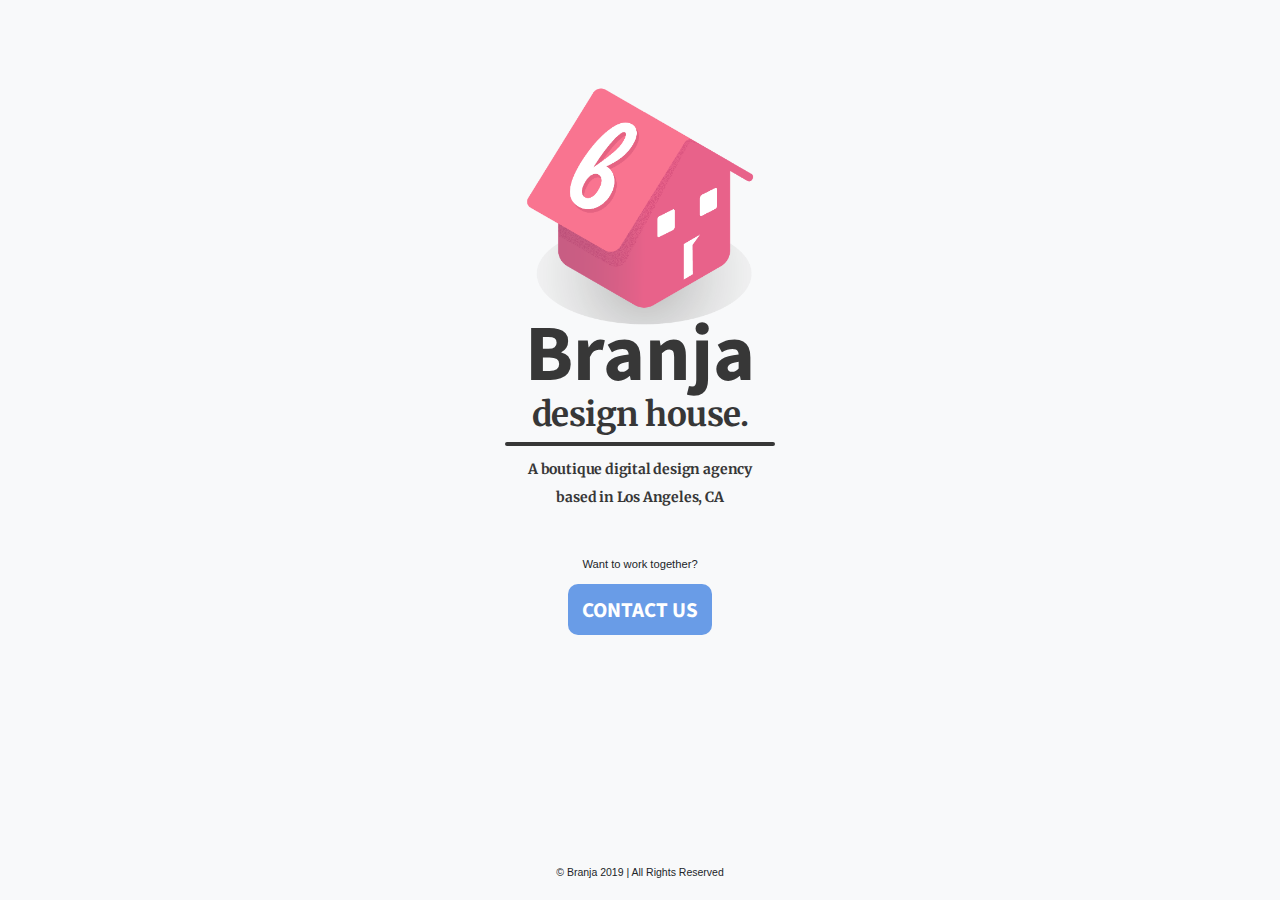
==== index.html @ 0dcbd967 "Update index.html" ====
<!DOCTYPE html>
<html lang="en">

<head>

    <!-- Global site tag (gtag.js) - Google Analytics -->
    <script async src="https://www.googletagmanager.com/gtag/js?id=UA-90328546-5"></script>
    <script>
        window.dataLayer = window.dataLayer || [];

        function gtag() {
            dataLayer.push(arguments);
        }
        gtag('js', new Date());

        gtag('config', 'UA-90328546-5');
    </script>


    <meta charset="utf-8">
    <meta name="viewport" content="width=device-width, initial-scale=1, shrink-to-fit=no">
    <meta name="description" content="">
    <meta name="author" content="">

    <title>Branja Design House</title>

    <!-- Bootstrap Core CSS -->
    <link rel="stylesheet" href="https://maxcdn.bootstrapcdn.com/bootstrap/4.0.0/css/bootstrap.min.css" integrity="sha384-Gn5384xqQ1aoWXA+058RXPxPg6fy4IWvTNh0E263XmFcJlSAwiGgFAW/dAiS6JXm" crossorigin="anonymous">

    <!-- Custom Fonts -->
    <link href="https://fonts.googleapis.com/css?family=Merriweather:400,700|Source+Sans+Pro:400,700&display=swap" rel="stylesheet">

    <!-- Custom CSS -->
    <link rel="stylesheet" href="css/global.css">
    <link rel="stylesheet" href="css/home.css">

    <!-- Favicon Related -->
    <link rel="apple-touch-icon" sizes="180x180" href="favicon/apple-touch-icon.png">
    <link rel="icon" type="image/png" sizes="32x32" href="favicon/favicon-32x32.png">
    <link rel="icon" type="image/png" sizes="16x16" href="favicon/favicon-16x16.png">
    <link rel="manifest" href="favicon/site.webmanifest">
    <link rel="mask-icon" href="favicon/safari-pinned-tab.svg" color="#5bbad5">
    <meta name="msapplication-TileColor" content="#da532c">
    <meta name="theme-color" content="#ffffff">



</head>

<body>

    <div class="page-container">

        <div class="content-wrapper">

            <!-- Navigation -->
            <nav id="sidebar-wrapper">
            </nav>

            <!-- Header -->
            <header>
                <div class="header-box">
                    <img src="img/branja_logo.png" alt="Branja Logo">
                    <h1>Branja</h1>
                    <h2>design house.</h2>
                    <hr>
                    <p>A boutique digital design agency<br/> based in Los Angeles, CA</p>
                </div>
            </header>

            <main class="contact-box text-center">
                <small>Want to work together?</small><br/><br/>
                <a href="mailto:ben@branja.co" target="_blank">
                    <btn class="contact-btn">Contact Us</btn>
                </a>
            </main>

        </div>
        <!-- Footer -->
        <footer>
            © Branja 2019 | All Rights Reserved
        </footer>

    </div>
    <!-- JavaScript -->

    <!-- jQuery Related -->

    <!-- Bootstrap Related -->

    <!-- Custom scripts -->
    <script src="js/global.js"></script>

</body>

</html>
---- css/global.css ----
html,
body {
    margin: 0;
    position: relative;
    height: 100%;
    /* font-family: Source Sans Pro, sans-serif; */
    /* font-weight: 500; */
    background-color: #F8F9FA;
    font-size: 10px;
    text-rendering: optimizeLegibility;
    -webkit-font-smoothing: antialiased;
    -moz-osx-font-smoothing: grayscale;
}


/* Fade In Animation */

body {
    animation: fadeInAnimation ease 1.34s;
    animation-iteration-count: 1;
    animation-fill-mode: forwards;
}

@keyframes fadeInAnimation {
    0% {
        opacity: 0;
    }
    100% {
        opacity: 1;
    }
}

* {
    /* box-sizing: border-box; */
}

*:before,
*:after {
    /* box-sizing: border-box; */
}


/* Footer Related */

.page-container {
    min-height: 100vh;
    position: relative;
}

.content-wrapper {
    padding-bottom: 2.5rem;
}

footer {
    position: absolute;
    width: 100%;
    bottom: 0;
    height: 2.5rem;
    /*  */
    font-size: .75rem;
    text-align: center;
}

@media (min-width: 600px) {
    html,
    body {
        font-size: 14px;
    }
}
---- css/home.css ----
html,
    body {
        height: 100vh;
    }
    
    header {
        /* display: flex; */
        /* flex-direction: column; */
        /* justify-content: center; */
        /* align-items: center; */
        width: 100%;
        /* height: 100vh; */
    }
    
    h1 {
        font-family: 'Source Sans Pro', sans-serif;
        font-size: 5.7rem;
        font-weight: bold;
        color: #373737;
        text-align: center;
        margin: 0;
        position: relative;
        top: .7rem;
    }
    
    h2 {
        font-family: 'Merriweather', serif;
        font-size: 2.4rem;
        font-weight: bold;
        color: #373737;
        letter-spacing: -0.49px;
        text-align: center;
        margin: 0;
    }
    
    header p {
        font-family: 'Merriweather', serif;
        font-size: 1rem;
        font-weight: bold;
        color: #373737;
        letter-spacing: -0.19px;
        text-align: center;
        line-height: 1.5rem;
        margin-bottom: 0px;
    }
    
    header hr {
        border: 2px solid #373737;
        border-radius: 17px 17px 17px 17px;
        margin: .6rem 0;
    }
    
    header img {
        display: block;
        margin: auto auto;
        position: relative;
        max-width: 120px;
        top: 2.5rem;
    }
    
    .header-box {
        position: relative;
        max-width: max-content;
        margin: auto auto;
        padding-top: 2rem;
        top: -3rem;
    }
    
    .contact-box {
        position: relative;
        max-width: max-content;
        margin: auto auto;
        margin-top: 0rem;
    }
    
    .contact-box a {
        text-decoration: none;
    }
    
    .contact-btn {
        font-family: 'Source Sans Pro', sans-serif;
        text-transform: uppercase;
        font-size: 1.5rem;
        font-weight: bold;
        color: white;
        background: rgb(105, 156, 231);
        border-radius: 10px;
        padding: .75rem 1rem;
        /* Shadow */
        /* -webkit-box-shadow: -3px 4px 0px 0px rgb(71, 99, 194); */
        /* box-shadow: 0px 5px 0px -1px rgb(71, 99, 194); */
        transition: .12s;
    }
    
    .contact-btn:hover {
        background: rgb(134, 176, 238);
    }
    
    @media (min-width: 600px) {
        .header-box {
            top: 0;
        }
        header img {
            max-width: 270px;
        }
        header p {
            line-height: 2rem;
        }
        .contact-box {
            margin-top: 3rem;
        }
    }
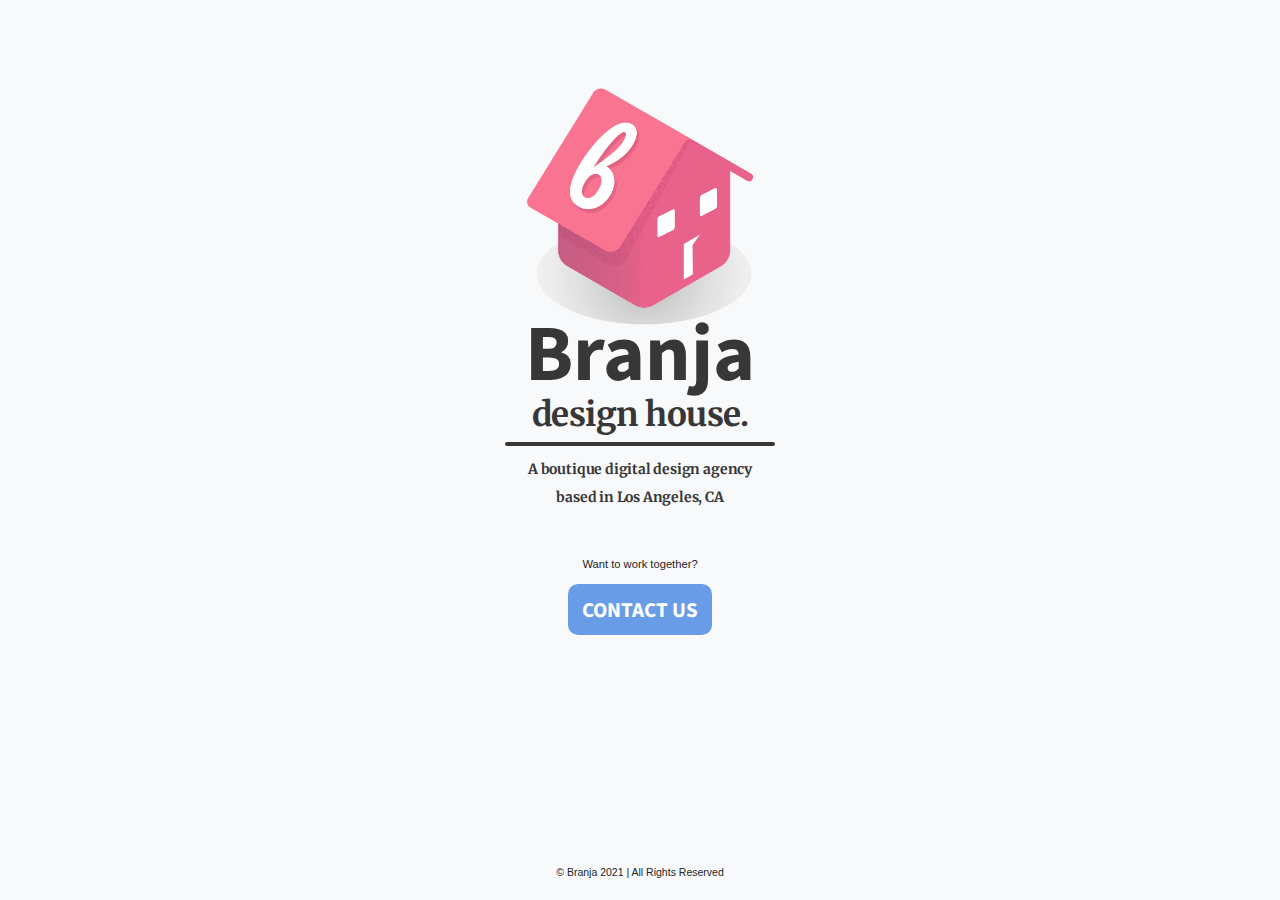
==== commit 0d0cc94f: "Update index.html" ====
--- a/index.html
+++ b/index.html
@@ -43,7 +43,8 @@
     <meta name="msapplication-TileColor" content="#da532c">
     <meta name="theme-color" content="#ffffff">
 
-
+    <!-- JavaScript -->
+    <script data-ad-client="ca-pub-7761602054703674" async src="https://pagead2.googlesyndication.com/pagead/js/adsbygoogle.js"></script>
 
 </head>
 
@@ -78,7 +79,7 @@
         </div>
         <!-- Footer -->
         <footer>
-            © Branja 2019 | All Rights Reserved
+            © Branja 2021 | All Rights Reserved
         </footer>
 
     </div>
@@ -93,4 +94,4 @@
 
 </body>
 
-</html>+</html>
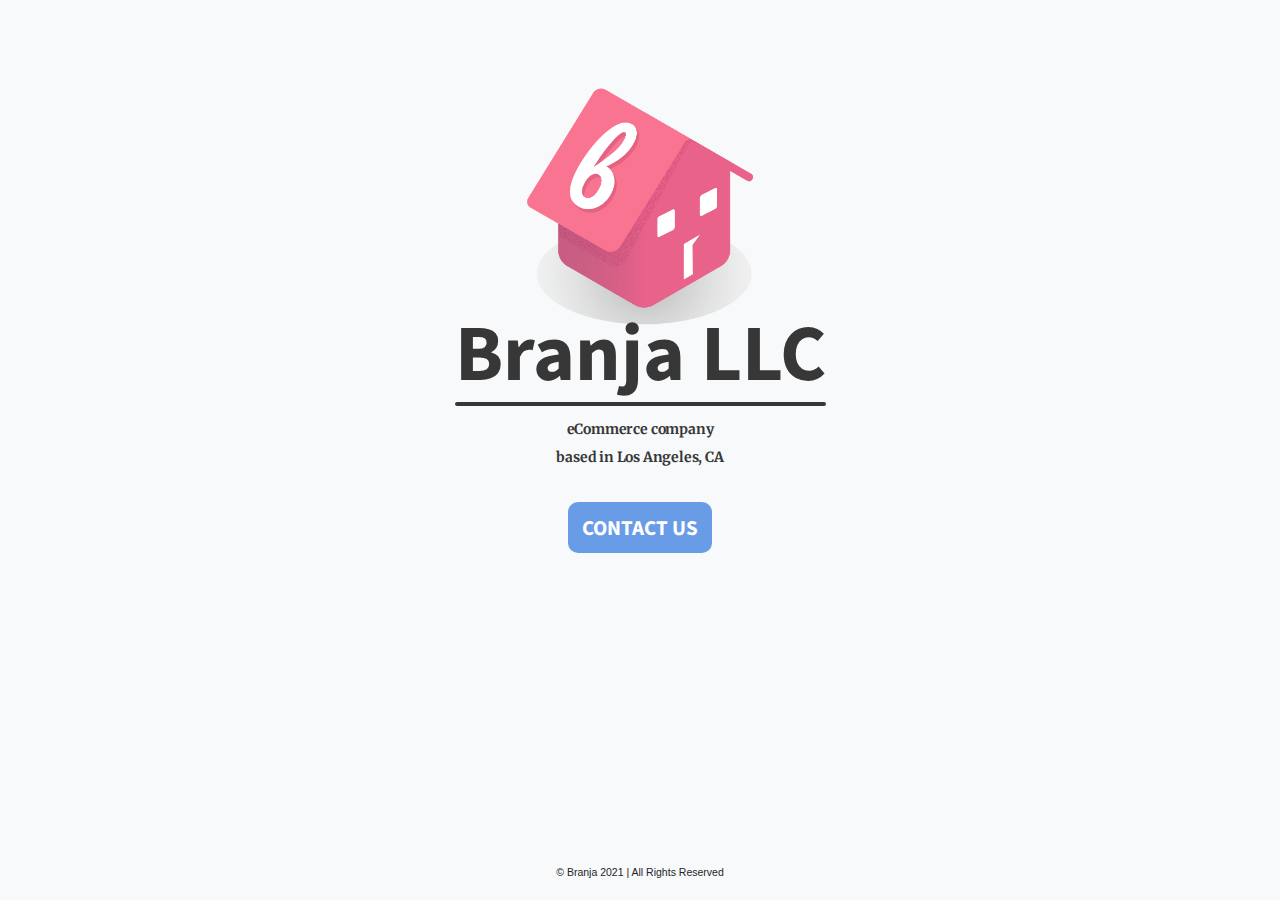
==== commit 628ca631: "Update index.html" ====
--- a/index.html
+++ b/index.html
@@ -62,15 +62,15 @@
             <header>
                 <div class="header-box">
                     <img src="img/branja_logo.png" alt="Branja Logo">
-                    <h1>Branja</h1>
-                    <h2>design house.</h2>
+                    <h1>Branja LLC</h1>
+<!--                     <h2>design house.</h2> -->
                     <hr>
-                    <p>A boutique digital design agency<br/> based in Los Angeles, CA</p>
+                    <p>eCommerce company<br/> based in Los Angeles, CA</p>
                 </div>
             </header>
 
             <main class="contact-box text-center">
-                <small>Want to work together?</small><br/><br/>
+<!--                 <small>Want to work together?</small><br/><br/> -->
                 <a href="mailto:ben@branja.co" target="_blank">
                     <btn class="contact-btn">Contact Us</btn>
                 </a>
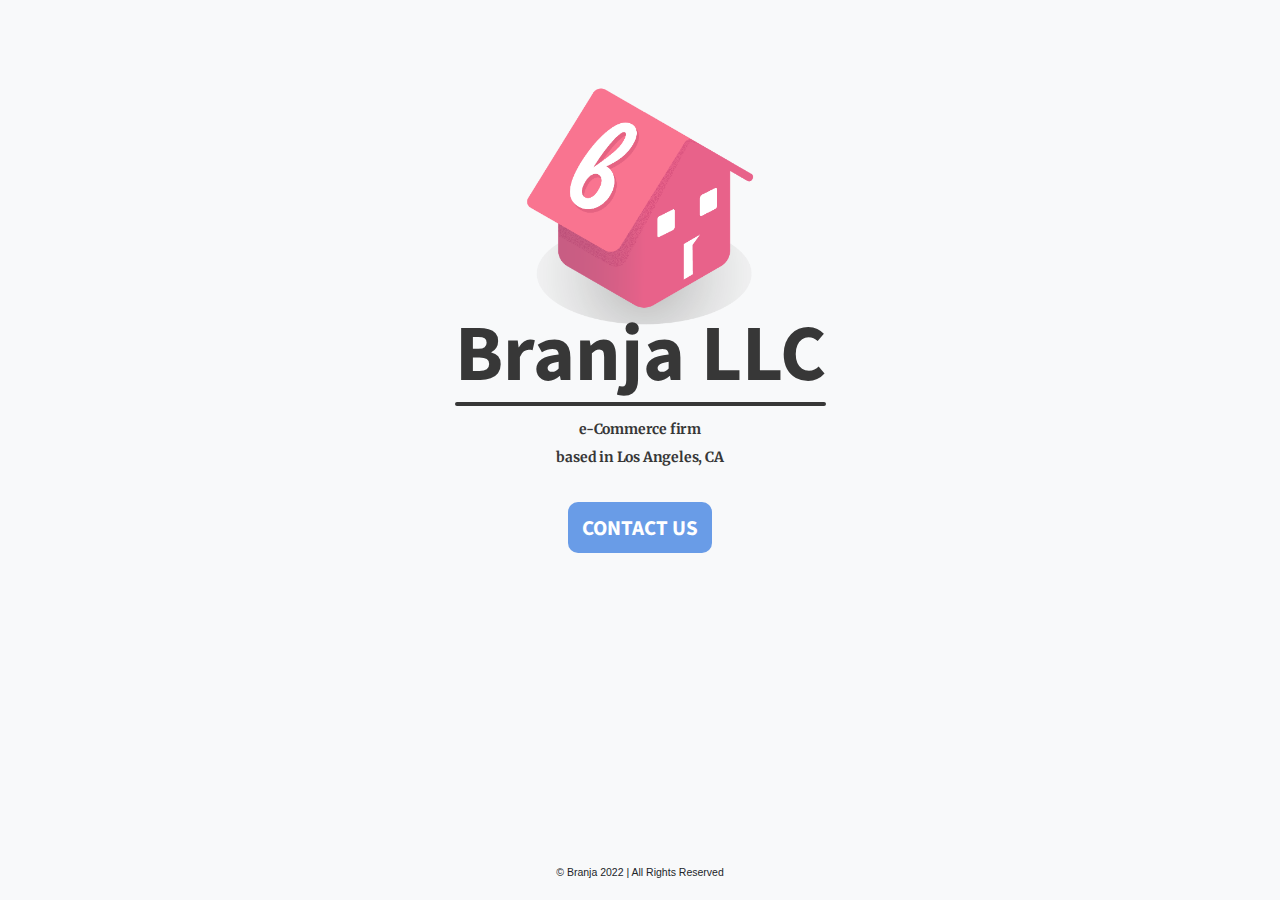
==== commit 02e8e807: "Update index.html" ====
--- a/index.html
+++ b/index.html
@@ -65,7 +65,7 @@
                     <h1>Branja LLC</h1>
 <!--                     <h2>design house.</h2> -->
                     <hr>
-                    <p>eCommerce company<br/> based in Los Angeles, CA</p>
+                    <p>e-Commerce firm<br/> based in Los Angeles, CA</p>
                 </div>
             </header>
 
@@ -79,7 +79,7 @@
         </div>
         <!-- Footer -->
         <footer>
-            © Branja 2021 | All Rights Reserved
+            © Branja 2022 | All Rights Reserved
         </footer>
 
     </div>
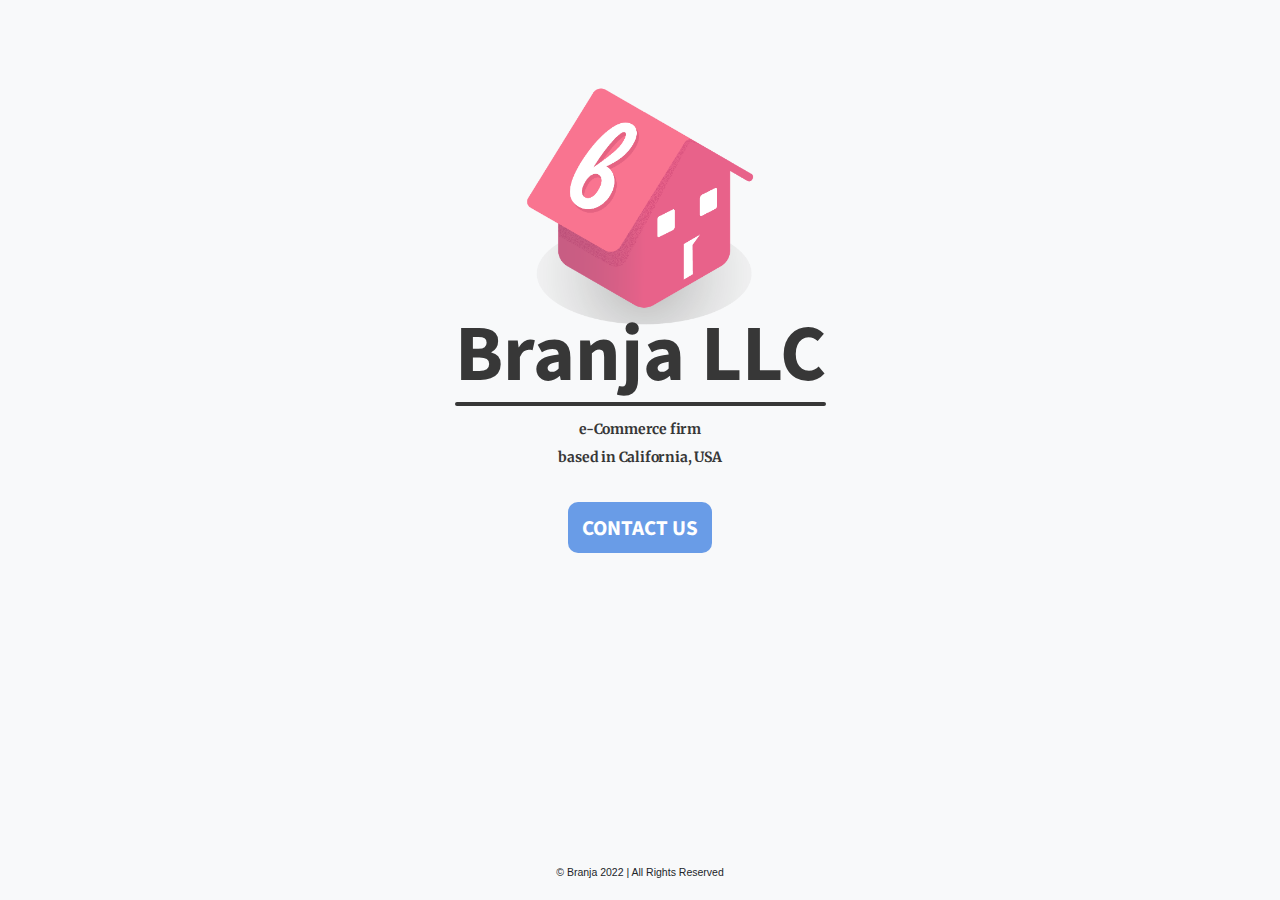
==== commit 578f8c57: "Update index.html" ====
--- a/index.html
+++ b/index.html
@@ -65,7 +65,7 @@
                     <h1>Branja LLC</h1>
 <!--                     <h2>design house.</h2> -->
                     <hr>
-                    <p>e-Commerce firm<br/> based in Los Angeles, CA</p>
+                    <p>e-Commerce firm<br/> based in California, USA</p>
                 </div>
             </header>
 
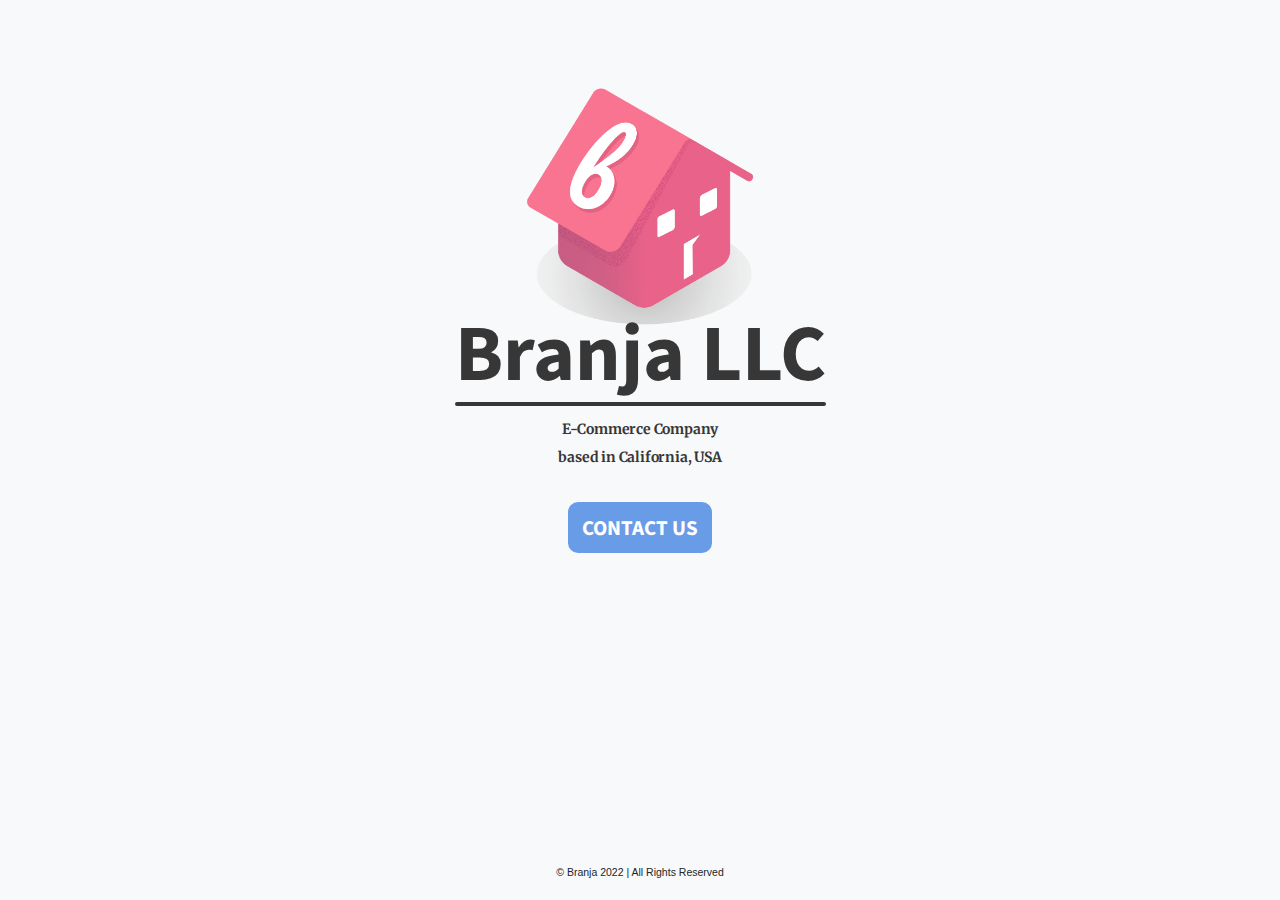
==== commit 1729cd94: "Update index.html" ====
--- a/index.html
+++ b/index.html
@@ -65,7 +65,7 @@
                     <h1>Branja LLC</h1>
 <!--                     <h2>design house.</h2> -->
                     <hr>
-                    <p>e-Commerce firm<br/> based in California, USA</p>
+                    <p>E-Commerce Company<br/> based in California, USA</p>
                 </div>
             </header>
 
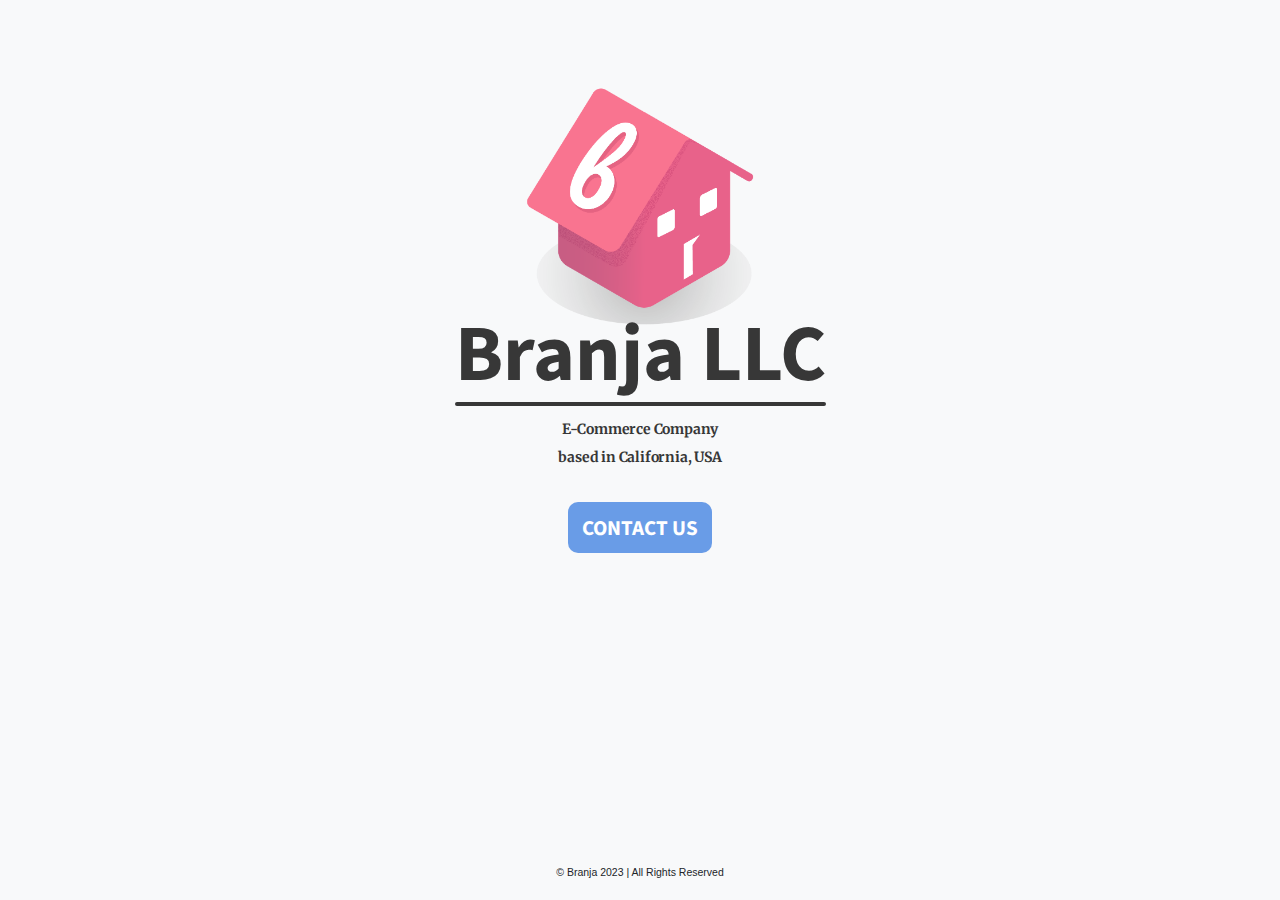
==== commit a83104bc: "Update index.html" ====
--- a/index.html
+++ b/index.html
@@ -79,7 +79,7 @@
         </div>
         <!-- Footer -->
         <footer>
-            © Branja 2022 | All Rights Reserved
+            © Branja 2023 | All Rights Reserved
         </footer>
 
     </div>
